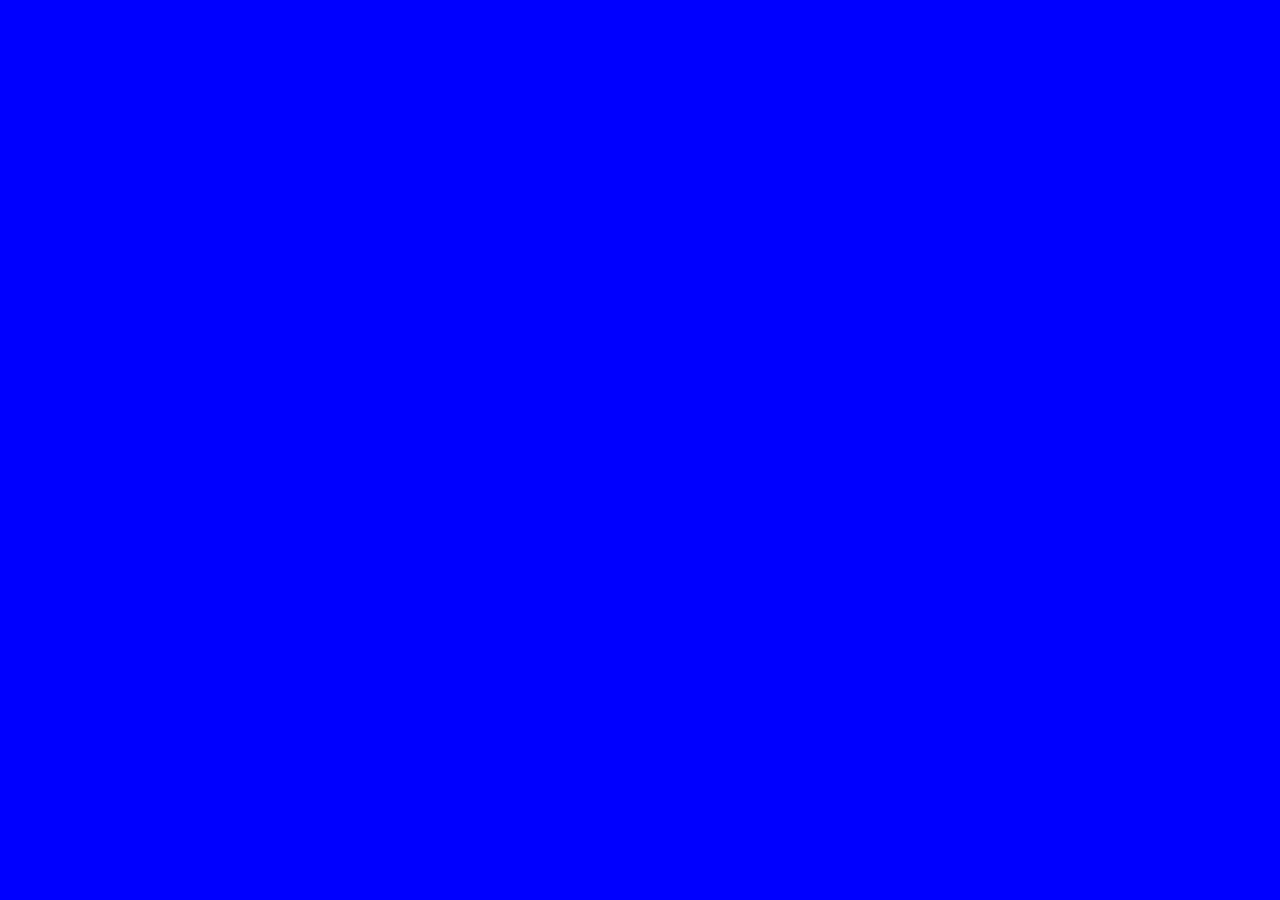
==== html/aman.html @ 62bbeb20 "stole david's stolen style #greatartistssteal" ====
<html lang="en">

<head>
    <!-- This line is required for media queries (IE, makes your shit responsive) -->
    <meta name="viewport" content="width=device-width, initial-scale=1.0">
    <!-- Meta info about site -->
    <title>Aman Sawhney</title>
    <meta name="description" content="I was here and there and everywhere">
    <meta name="author" content="AMANSTERRRRR">

    <!-- CSS Files. Try and have as few of these as possible -->
    <link rel="stylesheet" href="../css/bootstrap.css" type="text/css">
    <link rel="stylesheet" href="../css/bootstrap-responsive.css" type="text/css">
    <link rel="stylesheet" href="../css/aman.css" type="text/css">


</head>
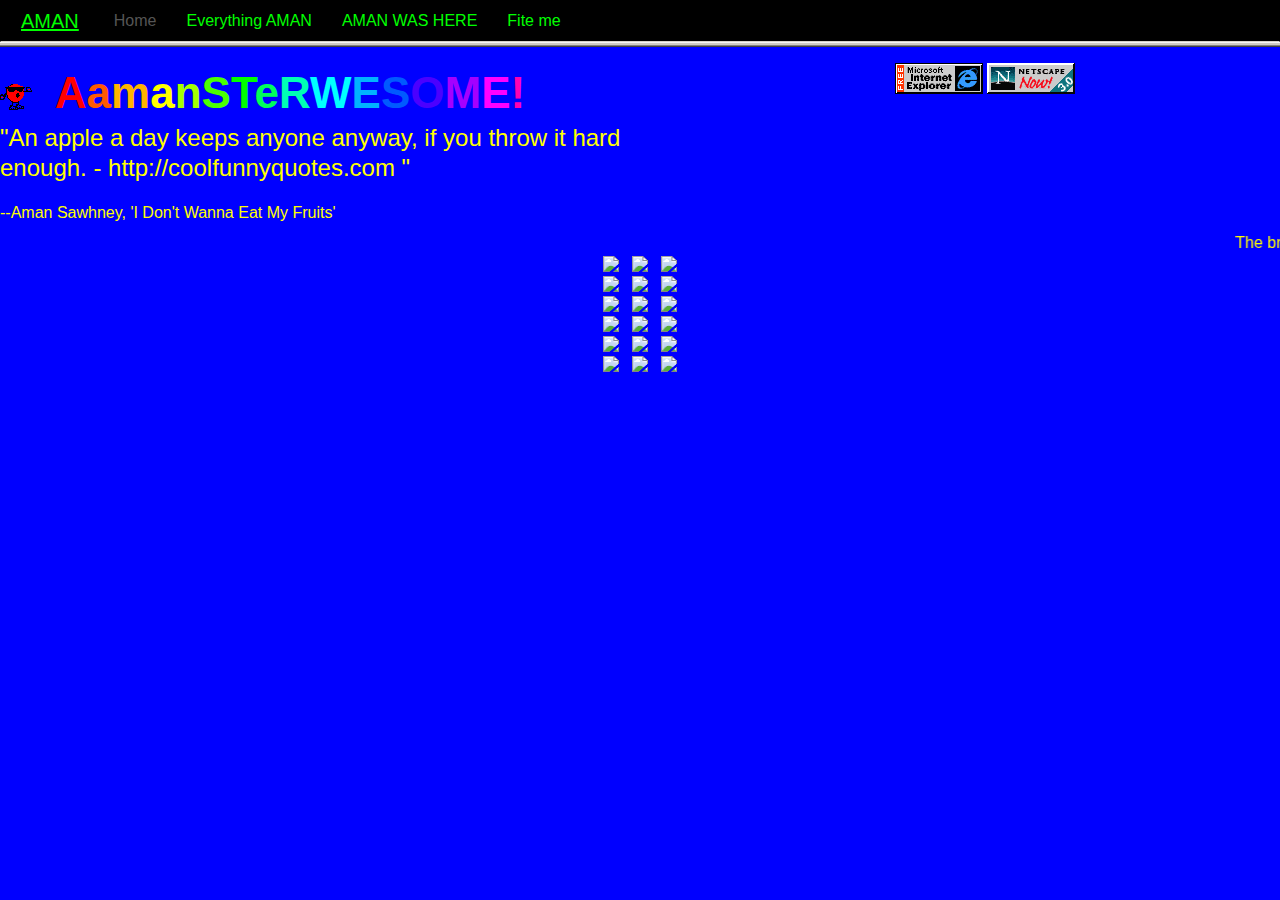
==== commit b5dcd551: "gifs man" ====
--- a/html/aman.html
+++ b/html/aman.html
@@ -15,3 +15,95 @@
 
 
 </head>
+
+<body>
+    <div class="navbar">
+        <div class="navbar-inner">
+            <div class="container" style="width: auto;">
+                <a class="btn btn-navbar" data-toggle="collapse" data-target=".nav-collapse">
+                    <span class="icon-bar"></span>
+                    <span class="icon-bar"></span>
+                    <span class="icon-bar"></span>
+                </a>
+                <a class="brand" href="#">AMAN</a>
+                <div class="nav-collapse">
+                    <ul class="nav">
+                        <li class="active"><a href="index.html">Home</a></li>
+                        <li><a href="index.html">Everything AMAN</a></li>
+                        <li><a href="index.html">AMAN WAS HERE</a></li>
+                        <li><a href="index.html">Fite me</a></li>
+                    </ul>
+                </div>
+                <!-- /.nav-collapse -->
+            </div>
+        </div>
+        <!-- /navbar-inner -->
+    </div>
+    <!-- /navbar -->
+
+    <header class="jumbotron subhead reamde">
+
+        <div class="row">
+
+            <div class="span7 center">
+                <h1>
+            <img src="../images/7upspot.gif">&nbsp;
+            <blink>
+            <FONT COLOR="#FF0000">A</FONT><FONT COLOR="#FF5A00">a</FONT><FONT COLOR="#FFB400">m</FONT><FONT COLOR="#FFff00">a</FONT><FONT COLOR="#A5ff00">n</FONT><FONT COLOR="#4Bff00">S</FONT><FONT COLOR="#00ff00">T</FONT><FONT COLOR="#00ff5A">e</FONT><FONT COLOR="#00ffB4">R</FONT><FONT COLOR="#00ffff">W</FONT><FONT COLOR="#00B4ff">E</FONT><FONT COLOR="#005Aff">S</FONT><FONT COLOR="#4B00ff">O</FONT><FONT COLOR="#A500ff">M</FONT><FONT COLOR="#FF00ff">E</FONT><FONT COLOR="#FF00B4">!</FONT>
+            </blink>
+          </h1>
+                <p class="lead">
+                    "An apple a day keeps anyone anyway, if you throw it hard enough. - http://coolfunnyquotes.com "
+                </p>
+                <p>--Aman Sawhney, 'I Don't Wanna Eat My Fruits'</p>
+            </div>
+            <div class="span6 center">
+                <center>
+                    <img src="../images/ie_logo.gif">
+                    <img src="../images/ns_logo.gif">
+                </center>
+            </div>
+        </div>
+
+        <marquee>
+            The broccoli says 'I look like a small tree', the mushroom says 'I look like an umbrella', the walnut says 'I look like a brain', and the banana says 'Can we please change the subject?' - http://coolfunnyquotes.com
+        </marquee>
+
+    </header>
+
+    <center>
+        <!-- TRIPLE MC HAMMER -->
+        <img src="../img/test/mchammer.gif">&nbsp;&nbsp;
+        <img src="../img/test/mchammer.gif">&nbsp;&nbsp;
+        <img src="../img/test/mchammer.gif">
+    </center>
+    <center>
+        <!-- TRIPLE MC HAMMER -->
+        <img src="../img/test/mchammer.gif">&nbsp;&nbsp;
+        <img src="../img/test/mchammer.gif">&nbsp;&nbsp;
+        <img src="../img/test/mchammer.gif">
+    </center>
+    <center>
+        <!-- TRIPLE MC HAMMER -->
+        <img src="../img/test/mchammer.gif">&nbsp;&nbsp;
+        <img src="../img/test/mchammer.gif">&nbsp;&nbsp;
+        <img src="../img/test/mchammer.gif">
+    </center>
+    <center>
+        <!-- TRIPLE MC HAMMER -->
+        <img src="../img/test/mchammer.gif">&nbsp;&nbsp;
+        <img src="../img/test/mchammer.gif">&nbsp;&nbsp;
+        <img src="../img/test/mchammer.gif">
+    </center>
+    <center>
+        <!-- TRIPLE MC HAMMER -->
+        <img src="../img/test/mchammer.gif">&nbsp;&nbsp;
+        <img src="../img/test/mchammer.gif">&nbsp;&nbsp;
+        <img src="../img/test/mchammer.gif">
+    </center>
+    <center>
+        <!-- TRIPLE MC HAMMER -->
+        <img src="../img/test/mchammer.gif">&nbsp;&nbsp;
+        <img src="../img/test/mchammer.gif">&nbsp;&nbsp;
+        <img src="../img/test/mchammer.gif">
+    </center>
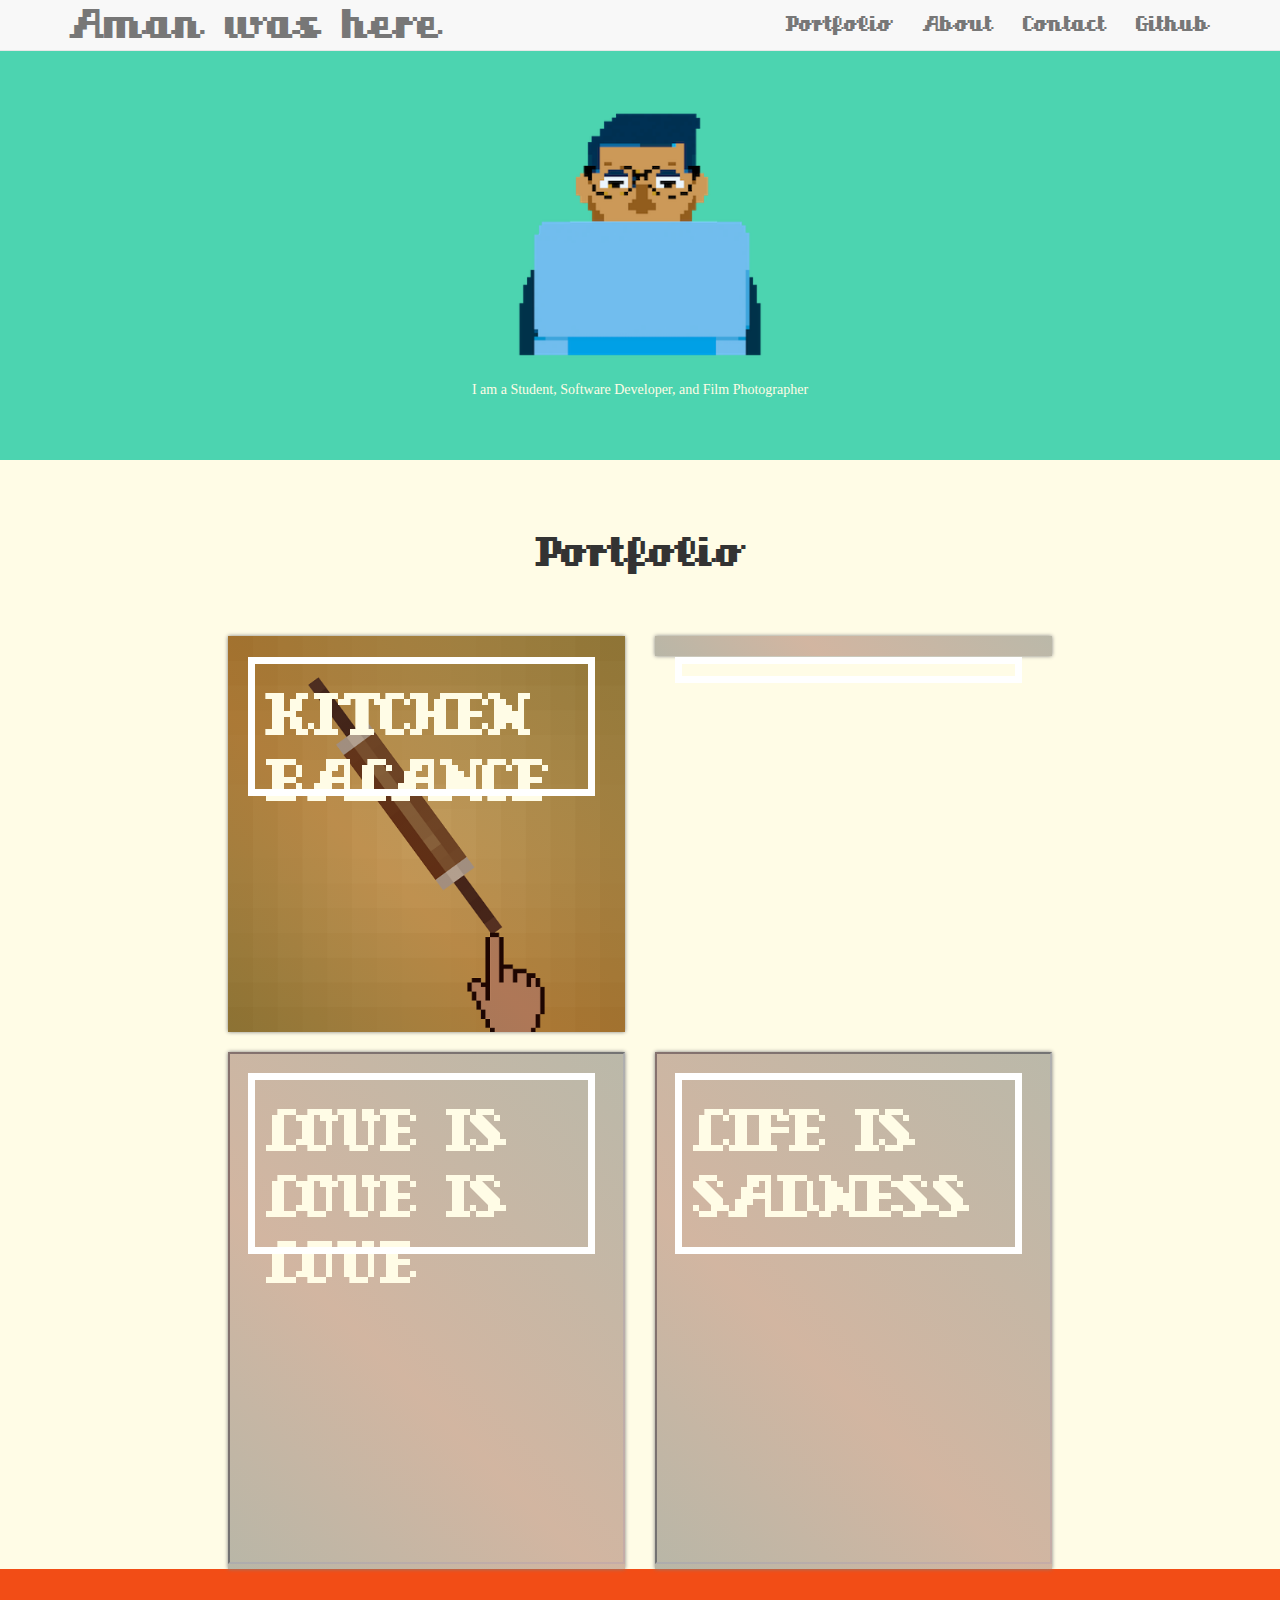
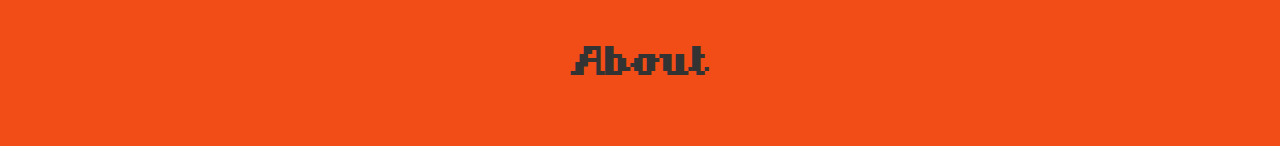
==== commit e38ad7c9: "did some prortfiolio stuff" ====
--- a/html/aman.html
+++ b/html/aman.html
@@ -1,109 +1,121 @@
-<html lang="en">
+<!DOCTYPE HTML PUBLIC "-//W3C//DTD HTML 4.01 //EN">
+<html>
 
 <head>
-    <!-- This line is required for media queries (IE, makes your shit responsive) -->
-    <meta name="viewport" content="width=device-width, initial-scale=1.0">
-    <!-- Meta info about site -->
-    <title>Aman Sawhney</title>
-    <meta name="description" content="I was here and there and everywhere">
-    <meta name="author" content="AMANSTERRRRR">
+    <meta charset="UTF-8">
+    <title>Aman was there</title>
+    <!-- Latest compiled and minified CSS -->
+    <link rel="stylesheet" href="https://maxcdn.bootstrapcdn.com/bootstrap/3.3.7/css/bootstrap.min.css" integrity="sha384-BVYiiSIFeK1dGmJRAkycuHAHRg32OmUcww7on3RYdg4Va+PmSTsz/K68vbdEjh4u" crossorigin="anonymous">
 
-    <!-- CSS Files. Try and have as few of these as possible -->
-    <link rel="stylesheet" href="../css/bootstrap.css" type="text/css">
-    <link rel="stylesheet" href="../css/bootstrap-responsive.css" type="text/css">
-    <link rel="stylesheet" href="../css/aman.css" type="text/css">
+    <!-- Optional theme -->
+    <link rel="stylesheet" href="https://maxcdn.bootstrapcdn.com/bootstrap/3.3.7/css/bootstrap-theme.min.css" integrity="sha384-rHyoN1iRsVXV4nD0JutlnGaslCJuC7uwjduW9SVrLvRYooPp2bWYgmgJQIXwl/Sp" crossorigin="anonymous">
+
+    <!-- Latest compiled and minified JavaScript -->
+    <!-- Latest compiled and minified JavaScript -->
+    <script src="https://maxcdn.bootstrapcdn.com/bootstrap/3.3.7/js/bootstrap.min.js" integrity="sha384-Tc5IQib027qvyjSMfHjOMaLkfuWVxZxUPnCJA7l2mCWNIpG9mGCD8wGNIcPD7Txa" crossorigin="anonymous"></script>
+
+    <link rel="stylesheet" type="text/css" href="../css/aman.css">
+</head>
 
 
-</head>
+<body>
+    <nav class="navbar navbar-default navbar-fixed-top">
+        <div class="container ">
 
-<body>
-    <div class="navbar">
-        <div class="navbar-inner">
-            <div class="container" style="width: auto;">
-                <a class="btn btn-navbar" data-toggle="collapse" data-target=".nav-collapse">
-                    <span class="icon-bar"></span>
-                    <span class="icon-bar"></span>
-                    <span class="icon-bar"></span>
-                </a>
-                <a class="brand" href="#">AMAN</a>
-                <div class="nav-collapse">
-                    <ul class="nav">
-                        <li class="active"><a href="index.html">Home</a></li>
-                        <li><a href="index.html">Everything AMAN</a></li>
-                        <li><a href="index.html">AMAN WAS HERE</a></li>
-                        <li><a href="index.html">Fite me</a></li>
-                    </ul>
-                </div>
-                <!-- /.nav-collapse -->
+
+            <div class="collapse navbar-collapse">
+
+
+                <a class="navbar-brand"> Aman was here </a>
+                <ul class="nav navbar-nav navbar-right">
+                    <li class="hidden active">
+                        <a href="#page-top"></a>
+                    </li>
+                    <li class="page-scroll">
+                        <a href="#portfolio">Portfolio</a>
+                    </li>
+                    <li class="page-scroll">
+                        <a href="#about">About</a>
+                    </li>
+                    <li class="page-scroll">
+                        <a href="#contact">Contact</a>
+                    </li>
+                    <li>
+                        <a href="https://github.com/AmanSawhney">Github</a>
+                    </li>
+
+                </ul>
+            </div>
+            <!-- /.navbar-collapse -->
+        </div>
+        <!-- /.container-fluid -->
+    </nav>
+    <div class="container-fluid top-bit">
+
+        <div class="row">
+            <div class="col-md-4"></div>
+            <div class="col-md-4">
+                <img class="img-responsive center-block" src="../images/profile.png" alt="" width="70%">
             </div>
         </div>
-        <!-- /navbar-inner -->
+        <p class="text-center intro-text"> I am a Student, Software Developer, and Film Photographer</p>
     </div>
-    <!-- /navbar -->
+    <div class="container-fluid middle-bit">
 
-    <header class="jumbotron subhead reamde">
+        <h2 class="text-center port"> Portfolio </h2>
 
         <div class="row">
-
-            <div class="span7 center">
-                <h1>
-            <img src="../images/7upspot.gif">&nbsp;
-            <blink>
-            <FONT COLOR="#FF0000">A</FONT><FONT COLOR="#FF5A00">a</FONT><FONT COLOR="#FFB400">m</FONT><FONT COLOR="#FFff00">a</FONT><FONT COLOR="#A5ff00">n</FONT><FONT COLOR="#4Bff00">S</FONT><FONT COLOR="#00ff00">T</FONT><FONT COLOR="#00ff5A">e</FONT><FONT COLOR="#00ffB4">R</FONT><FONT COLOR="#00ffff">W</FONT><FONT COLOR="#00B4ff">E</FONT><FONT COLOR="#005Aff">S</FONT><FONT COLOR="#4B00ff">O</FONT><FONT COLOR="#A500ff">M</FONT><FONT COLOR="#FF00ff">E</FONT><FONT COLOR="#FF00B4">!</FONT>
-            </blink>
-          </h1>
-                <p class="lead">
-                    "An apple a day keeps anyone anyway, if you throw it hard enough. - http://coolfunnyquotes.com "
-                </p>
-                <p>--Aman Sawhney, 'I Don't Wanna Eat My Fruits'</p>
+            <div class="col-md-2"></div>
+            <div class="col-md-4">
+                <div class="box">
+                    <img src="../images/kitchenBalance.png" alt="">
+                    <a href="https://itunes.apple.com/app/id1070871741?mt=8" class="box-content">
+                        <h4 class="title">Kitchen Balance</h4>
+                        <p class="description">Balance objects on a finger like a Michelin star chef. With awesome, sexy and flattering compliments. A game created by Sawhney Games(aka Aman Sawhney) and idea created by Gun Team Studios</p>
+                    </a>
+                </div>
             </div>
-            <div class="span6 center">
-                <center>
-                    <img src="../images/ie_logo.gif">
-                    <img src="../images/ns_logo.gif">
-                </center>
+            <div class="col-md-4">
+                <div class="box">
+                    <img src="http://amansawhney.me/img/portfolio/helloZombie.png" alt="">
+                    <a href="https://itunes.apple.com/us/app/hello-zombie/id1026179354?ls=1&mt=8" class="box-content">
+                        <h4 class="title">Hello Zombie</h4>
+                        <p class="description"> Hello Zombie is an action packed game where you play as a mad scientist racing on buildings in order to destroy the zombies you have relesed on the world!
+                        </p>
+                    </a>
+                </div>
             </div>
         </div>
 
-        <marquee>
-            The broccoli says 'I look like a small tree', the mushroom says 'I look like an umbrella', the walnut says 'I look like a brain', and the banana says 'Can we please change the subject?' - http://coolfunnyquotes.com
-        </marquee>
 
-    </header>
+        <br>
 
-    <center>
-        <!-- TRIPLE MC HAMMER -->
-        <img src="../img/test/mchammer.gif">&nbsp;&nbsp;
-        <img src="../img/test/mchammer.gif">&nbsp;&nbsp;
-        <img src="../img/test/mchammer.gif">
-    </center>
-    <center>
-        <!-- TRIPLE MC HAMMER -->
-        <img src="../img/test/mchammer.gif">&nbsp;&nbsp;
-        <img src="../img/test/mchammer.gif">&nbsp;&nbsp;
-        <img src="../img/test/mchammer.gif">
-    </center>
-    <center>
-        <!-- TRIPLE MC HAMMER -->
-        <img src="../img/test/mchammer.gif">&nbsp;&nbsp;
-        <img src="../img/test/mchammer.gif">&nbsp;&nbsp;
-        <img src="../img/test/mchammer.gif">
-    </center>
-    <center>
-        <!-- TRIPLE MC HAMMER -->
-        <img src="../img/test/mchammer.gif">&nbsp;&nbsp;
-        <img src="../img/test/mchammer.gif">&nbsp;&nbsp;
-        <img src="../img/test/mchammer.gif">
-    </center>
-    <center>
-        <!-- TRIPLE MC HAMMER -->
-        <img src="../img/test/mchammer.gif">&nbsp;&nbsp;
-        <img src="../img/test/mchammer.gif">&nbsp;&nbsp;
-        <img src="../img/test/mchammer.gif">
-    </center>
-    <center>
-        <!-- TRIPLE MC HAMMER -->
-        <img src="../img/test/mchammer.gif">&nbsp;&nbsp;
-        <img src="../img/test/mchammer.gif">&nbsp;&nbsp;
-        <img src="../img/test/mchammer.gif">
-    </center>
+        <div class="row">
+            <div class="col-md-2"></div>
+            <div class="col-md-4">
+                <div class="box">
+                    <iframe width="100%" height="512" src="https://loveisloveislove.herokuapp.com/"></iframe>
+                    <a href="https://loveisloveislove.herokuapp.com/" class="box-content">
+                        <h4 class="title">Love is Love is Love</h4>
+                        <p class="description"> A website made in rails that randomly generates links to positive websites by scraping links off reddit</p>
+                    </a>
+                </div>
+            </div>
+            <div class="col-md-4">
+                <div class="box">
+                    <iframe width="100%" height="512" src="https://lifeissadness.herokuapp.com"></iframe>
+                    <a href="https://lifeissadness.herokuapp.com" class="box-content">
+                        <h4 class="title">Life is sadness</h4>
+                        <p class="description"> A website made in rails that randomly generates links to negative websites by scraping links off reddit
+                        </p>
+                    </a>
+                </div>
+            </div>
+        </div>
+    </div>
+    <div class="container-fluid about-bit ">
+
+        <h2 class="text-center port"> About </h2>
+    </div>
+
+</body>
--- a/css/aman.css
+++ b/css/aman.css
@@ -0,0 +1,137 @@
+@font-face {
+    font-family: 'superscr';
+    src: url('../fonts/SUPERSCR.TTF');
+}
+@font-face {
+    font-family: 'hellovetica';
+    src: url('../fonts/hellovetica.TTF');
+}
+h1, h2, h3, h4, h5 {
+    font-family: superscr;
+    vertical-align:baseline
+}
+.navContainer {
+    background-color: #FFFCE6;
+
+}
+body > div.container-fluid.middle-bit > div > div > div > a > h4{
+  font-weight: lighter;
+  font-size: 60px;
+  color: #FFFCE6;
+}
+body > div.container-fluid.middle-bit > div > div > div > a > p {
+  font-family: hellovetica;
+  color: #FFFCE6;
+  font-size: 100%;
+}
+body > nav > div > div > ul > li > a {
+  font-size: 150%;
+}
+.navbar {
+  font-family: superscr;
+  color: black;
+}
+.navbar-brand {
+  font-size: 300%;
+  font-family: superscr;
+  color: black;
+}
+h2.port {
+  font-size: 300%;
+  padding-top: 50px;
+  padding-bottom: 50px;
+}
+.about-bit {
+  background-color: #F24D16;
+}
+.middle-bit {
+  background-color: #FFFCE6;
+}
+.top-bit {
+  background-color: #4CD4B0;
+  padding-top: 90px;
+}
+.intro-text {
+  font-family: hellovetica;
+  color: #FFFCE6;
+  font-size: 100%;
+  padding-top: 10px;
+  padding-bottom: 50px;
+}
+
+h1 small {
+  color: grey;
+  font-size: 50%;
+}
+.box{
+    box-shadow:0 0 4px grey;
+    position:relative;
+}
+.box:before{
+    content: "";
+    position: absolute;
+    top: 0;
+    left: 0;
+    width: 100%;
+    height: 100%;
+    background: rgba(0, 0, 0, 0) linear-gradient(45deg, #141414 0%, #691100 40%, #1b1b1b 100%);
+    opacity: 0.3;
+    transition:all 0.5s ease;
+}
+.box img{
+    width:100%;
+    height: auto;
+}
+.box .box-content{
+    background: rgba(0,0,0,0);
+    position: absolute;
+    top:0;
+    left: 0;
+    width: 100%;
+    height: 100%;
+    padding: 38px;
+    transition: all 0.35s ease 0s;
+}
+.box:hover .box-content{
+    background: rgba(0,0,0,0.5);
+}
+.box .box-content:after{
+    content: "";
+    border: 7px solid #fff;
+    position: absolute;
+    top:21px;
+    left: 20px;
+    right: 30px;
+    height: 35%;
+    transition: all 0.35s ease 0s;
+}
+.box:hover .box-content:after{
+    top:60%;
+}
+.box .title{
+    color:#fff;
+    font-size:20px;
+    font-weight: bolder;
+    text-transform:uppercase;
+}
+.box .description{
+    position: relative;
+    top:5%;
+    color:#fff;
+    opacity:0;
+    transition: all 0.35s ease 0s;
+}
+.box:hover .description{
+    top:33%;
+    opacity:1;
+}
+@media only screen and (max-width: 990px) {
+    .box{
+        margin-bottom:15px;
+    }
+}
+@media only screen and (max-width: 479px) {
+    .box .title{ font-size: 15px;}
+    .box .description{ font-size: 13px; }
+    .box:hover .description{ top:48%; }
+}
